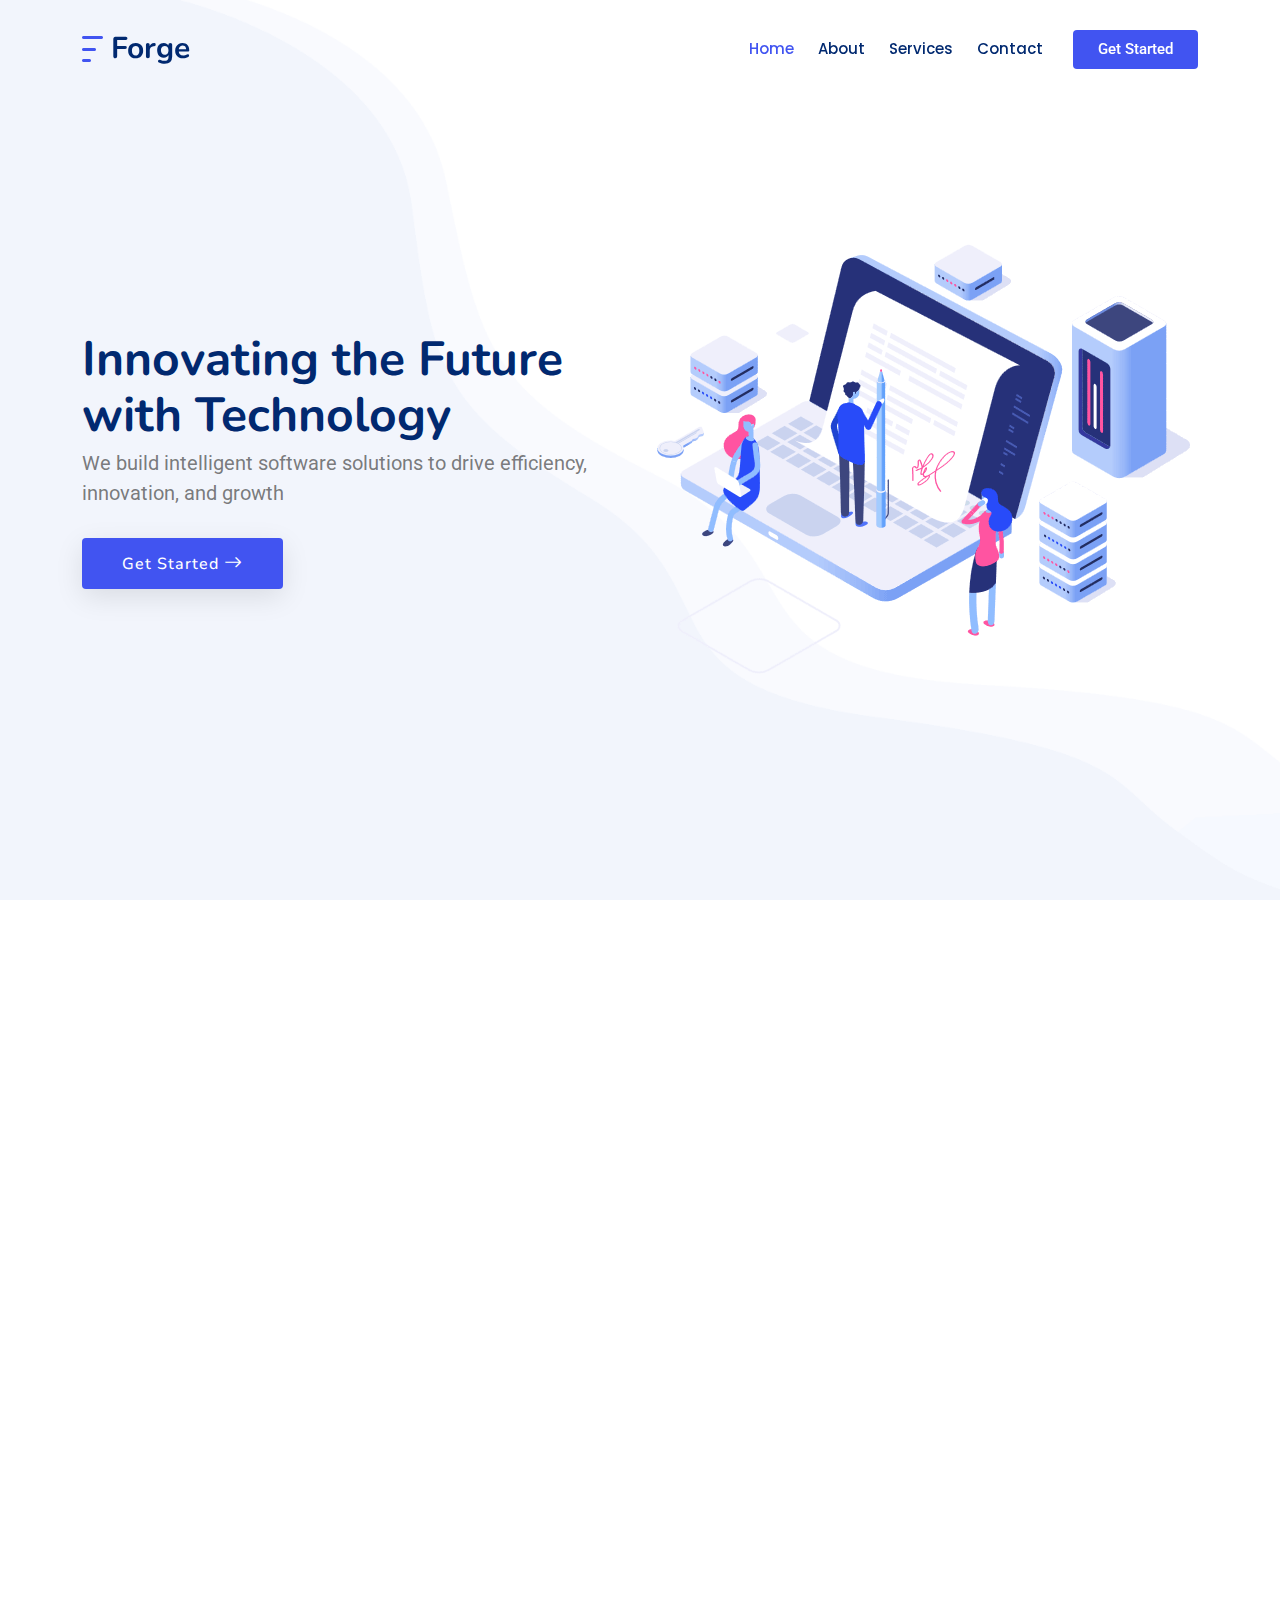
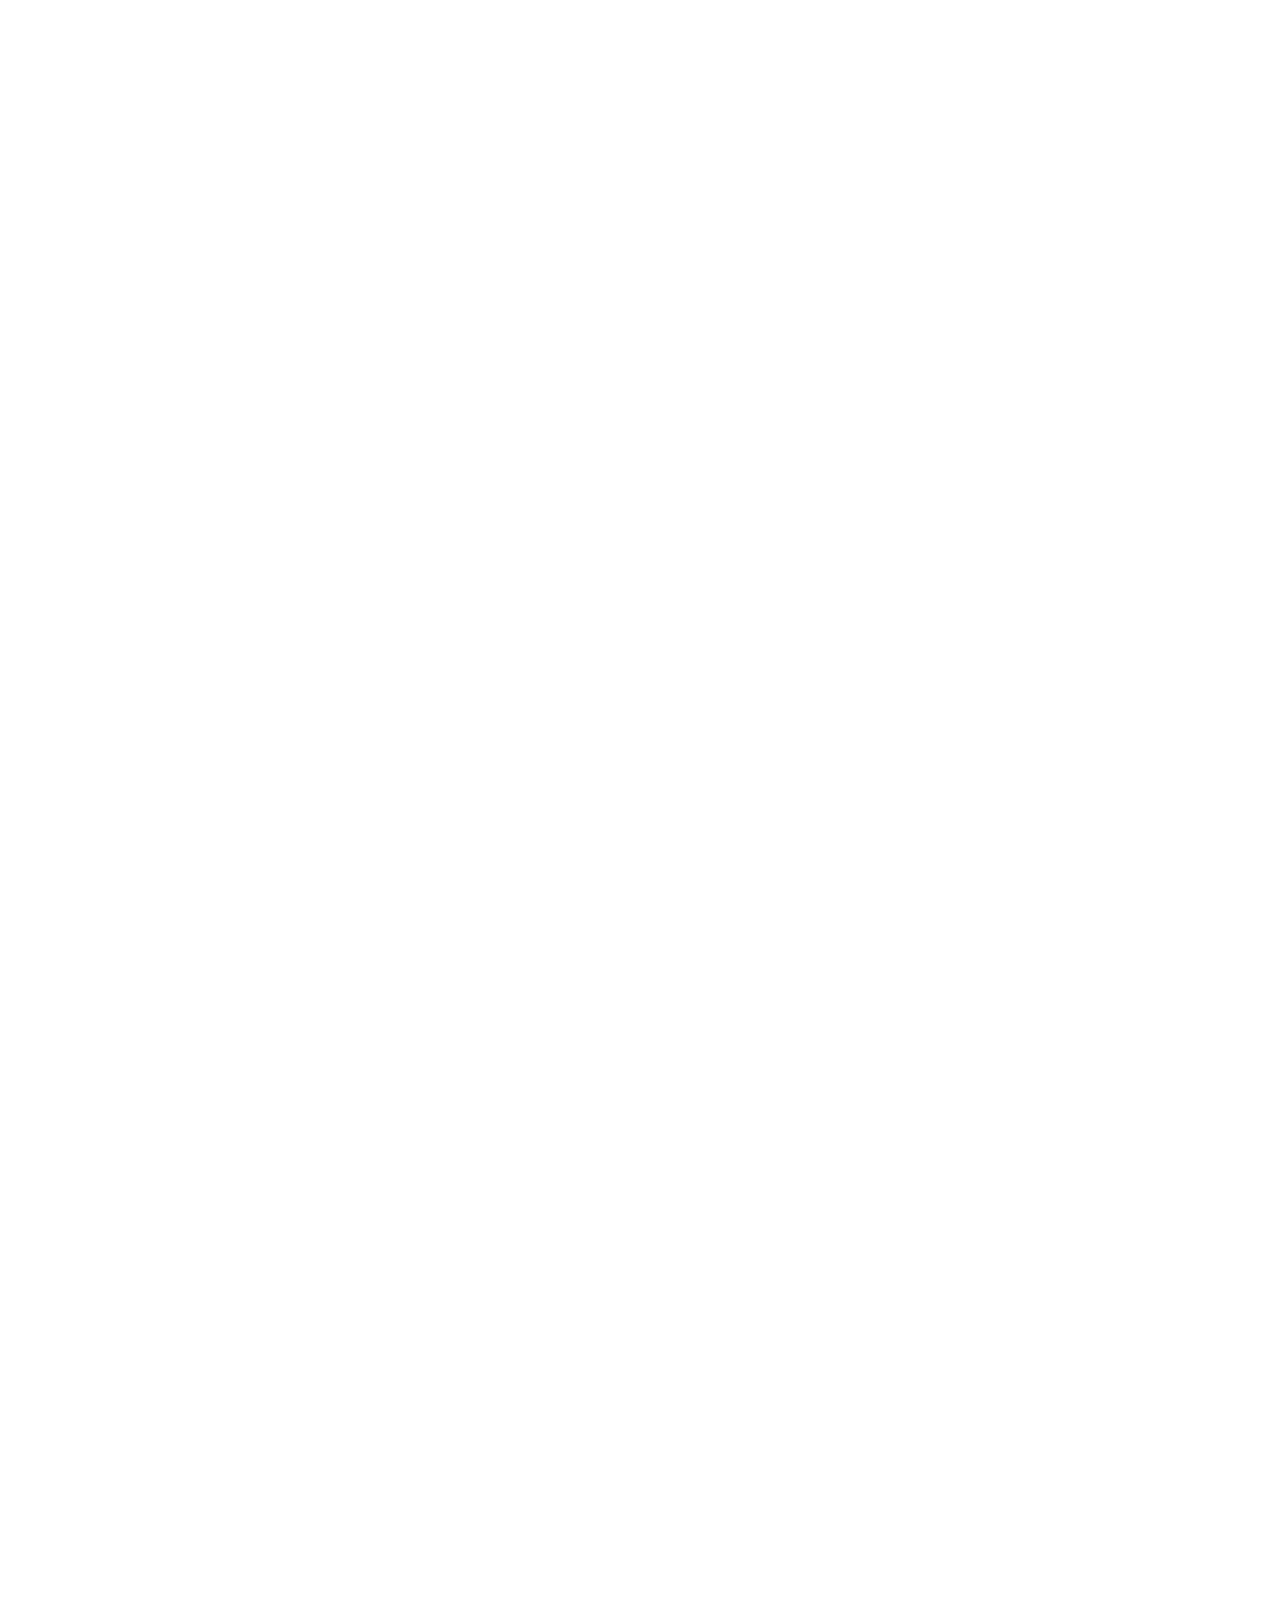
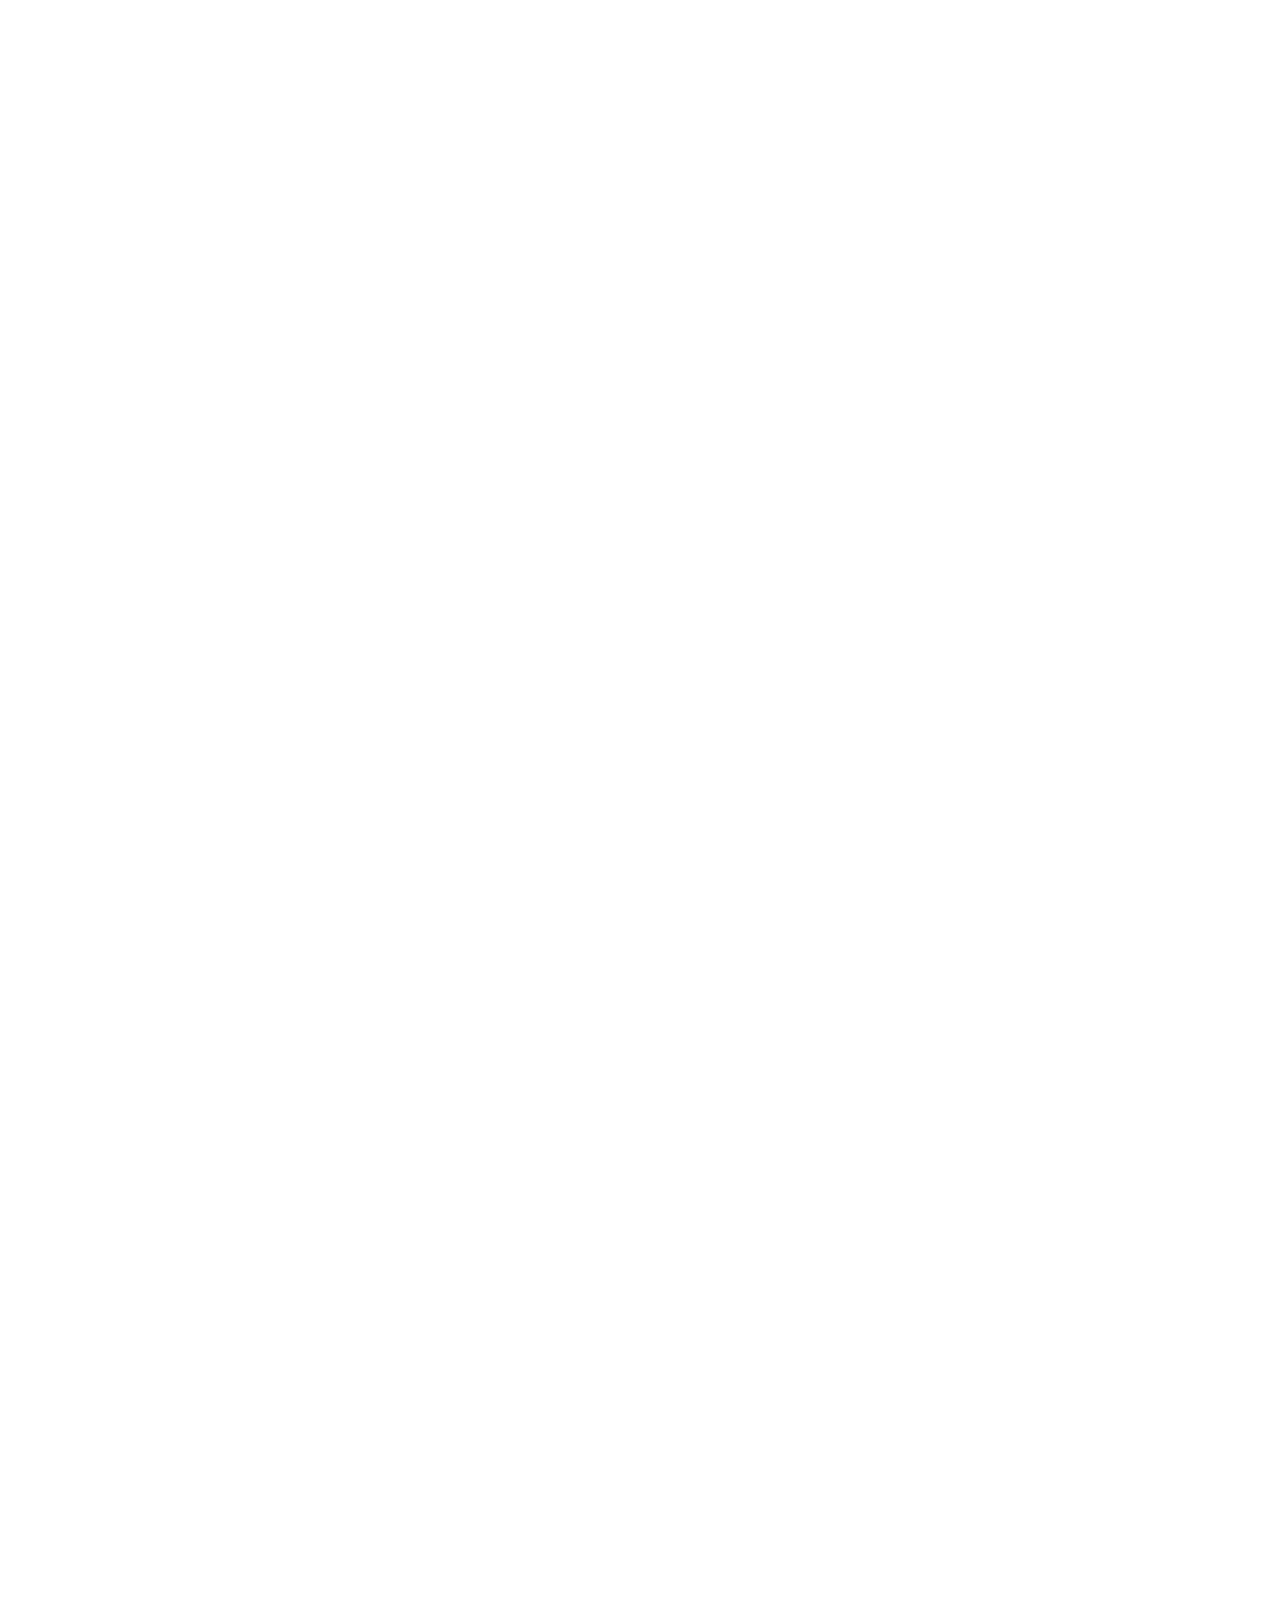
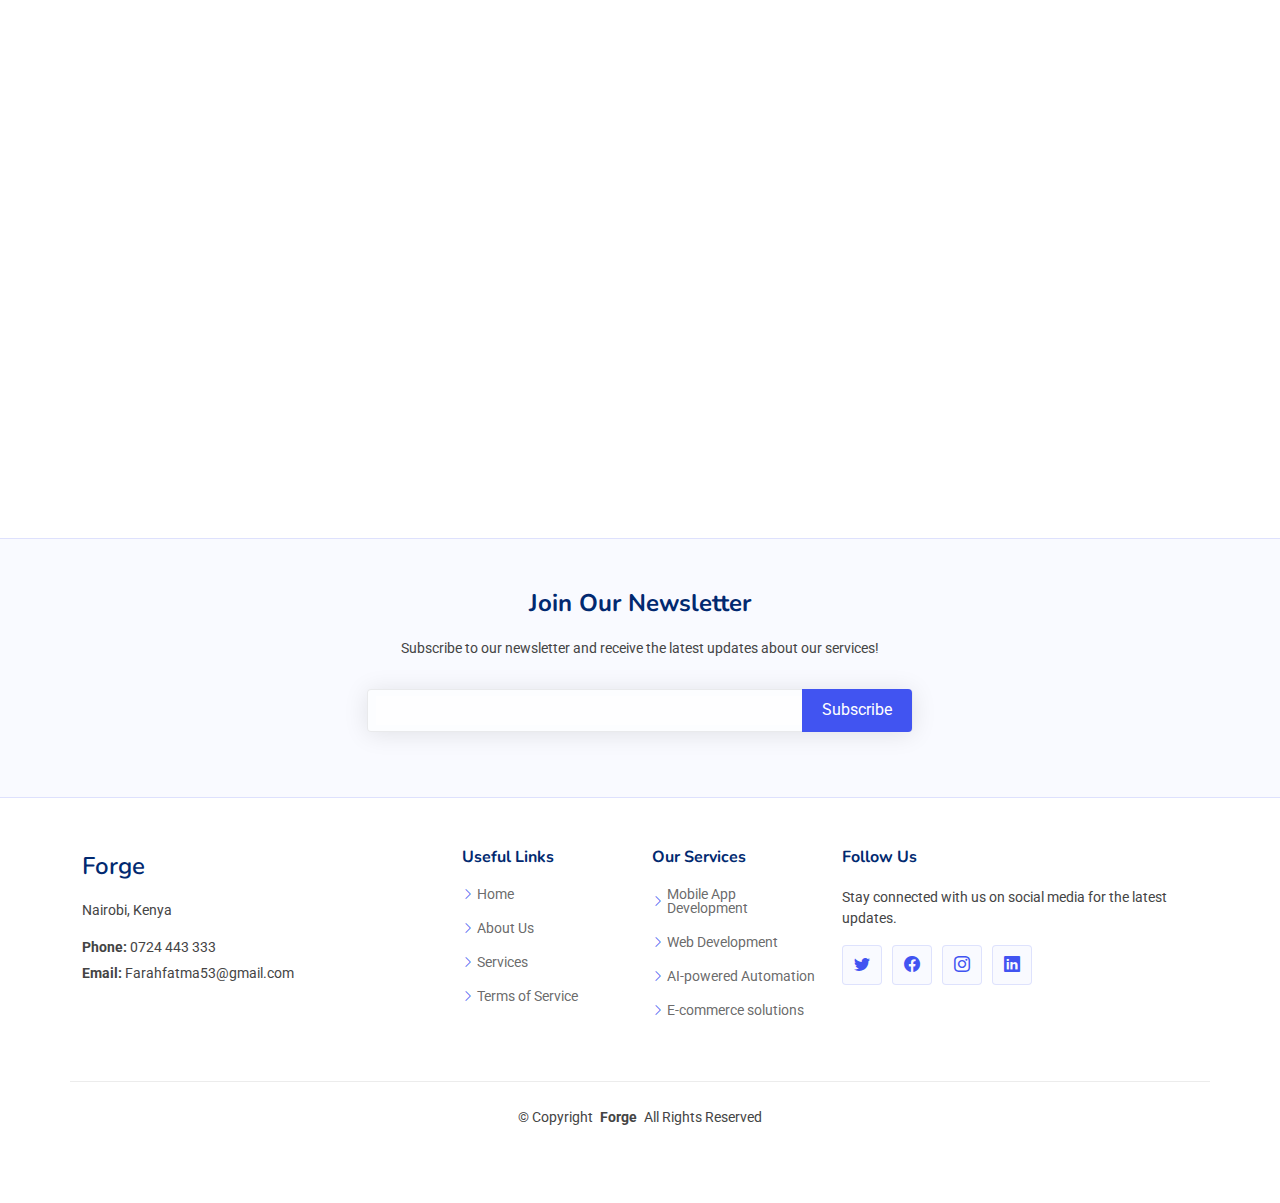
==== FlexStart/index.html @ f7a64572 "Initial commit" ====
<!DOCTYPE html>
<html lang="en">

<head>
  <meta charset="utf-8">
  <meta content="width=device-width, initial-scale=1.0" name="viewport">
  <title>Index - FlexStart Bootstrap Template</title>
  <meta name="description" content="">
  <meta name="keywords" content="">

  <!-- Favicons -->
  <link href="assets/img/favicon.png" rel="icon">
  <link href="assets/img/apple-touch-icon.png" rel="apple-touch-icon">

  <!-- Fonts -->
  <link href="https://fonts.googleapis.com" rel="preconnect">
  <link href="https://fonts.gstatic.com" rel="preconnect" crossorigin>
  <link href="https://fonts.googleapis.com/css2?family=Roboto:ital,wght@0,100;0,300;0,400;0,500;0,700;0,900;1,100;1,300;1,400;1,500;1,700;1,900&family=Poppins:ital,wght@0,100;0,200;0,300;0,400;0,500;0,600;0,700;0,800;0,900;1,100;1,200;1,300;1,400;1,500;1,600;1,700;1,800;1,900&family=Nunito:ital,wght@0,200;0,300;0,400;0,500;0,600;0,700;0,800;0,900;1,200;1,300;1,400;1,500;1,600;1,700;1,800;1,900&display=swap" rel="stylesheet">

  <!-- Vendor CSS Files -->
  <link href="assets/vendor/bootstrap/css/bootstrap.min.css" rel="stylesheet">
  <link href="assets/vendor/bootstrap-icons/bootstrap-icons.css" rel="stylesheet">
  <link href="assets/vendor/aos/aos.css" rel="stylesheet">
  <link href="assets/vendor/glightbox/css/glightbox.min.css" rel="stylesheet">
  <link href="assets/vendor/swiper/swiper-bundle.min.css" rel="stylesheet">

  <!-- Main CSS File -->
  <link href="assets/css/main.css" rel="stylesheet">

  <!-- =======================================================
  * Template Name: FlexStart
  * Template URL: https://bootstrapmade.com/flexstart-bootstrap-startup-template/
  * Updated: Nov 01 2024 with Bootstrap v5.3.3
  * Author: BootstrapMade.com
  * License: https://bootstrapmade.com/license/
  ======================================================== -->
</head>

<body class="index-page">

  <header id="header" class="header d-flex align-items-center fixed-top">
    <div class="container-fluid container-xl position-relative d-flex align-items-center">

      <a href="index.html" class="logo d-flex align-items-center me-auto">
        <!-- Uncomment the line below if you also wish to use an image logo -->
        <img src="assets/img/logo.png" alt="">
        <h1 class="sitename">Forge</h1>
      </a>

      <nav id="navmenu" class="navmenu">
        <ul>
          <li><a href="#hero" class="active">Home<br></a></li>
          <li><a href="#about">About</a></li>
          <li><a href="#services">Services</a></li>
          
          <li><a href="#contact">Contact</a></li>
        </ul>
        <i class="mobile-nav-toggle d-xl-none bi bi-list"></i>
      </nav>

      <a class="btn-getstarted flex-md-shrink-0" href="index.html#about">Get Started</a>

    </div>
  </header>

  <main class="main">

    <!-- Hero Section -->
    <section id="hero" class="hero section">

      <div class="container">
        <div class="row gy-4">
          <div class="col-lg-6 order-2 order-lg-1 d-flex flex-column justify-content-center">
            <h1 data-aos="fade-up">Innovating the Future with Technology</h1>
            <p data-aos="fade-up" data-aos-delay="100">We build intelligent software solutions to drive efficiency, innovation, and growth</p>
            <div class="d-flex flex-column flex-md-row" data-aos="fade-up" data-aos-delay="200">
              <a href="#about" class="btn-get-started">Get Started <i class="bi bi-arrow-right"></i></a>

            </div>
          </div>
          <div class="col-lg-6 order-1 order-lg-2 hero-img" data-aos="zoom-out">
            <img src="assets/img/hero-img.png" class="img-fluid animated" alt="">
          </div>
        </div>
      </div>

    </section><!-- /Hero Section -->

    <section id="about" class="about section">
      <div class="container" data-aos="fade-up">
        <div class="row gx-0 justify-content-center">
          <div class="col-lg-8 d-flex flex-column justify-content-center" data-aos="fade-up" data-aos-delay="200">
            <div class="content text-center">
              <h3>Who We Are</h3>
              <h2>Building the Future with AI & Automation</h2>
              <p>
                Forge is a cutting-edge technology company dedicated to transforming businesses through intelligent software solutions. We specialize in 
                <strong>AI-driven automation, custom software development, and scalable systems</strong> that empower organizations to innovate and thrive in the digital age.
              </p>
              <p>
                Our team of engineers, data scientists, and strategists collaborates closely with clients to deliver solutions that are not just advanced, but also actionable and aligned with real-world needs.
              </p>
            
              </div>
            </div>
          </div>
        </div>
      </div>
    </section>
    
      </div>

    </section><!-- /About Section -->

    <!-- Values Section -->
<section id="values" class="values section">

  <!-- Section Title -->
  <div class="container section-title" data-aos="fade-up">
    <h2>Our Values</h2>
    <p>What drives us to innovate and lead in technology.</p>
  </div><!-- End Section Title -->

  <div class="container">
    <div class="row gy-4">

      <div class="col-lg-4" data-aos="fade-up" data-aos-delay="100">
        <div class="card">
          <img src="assets/img/values-1.png" class="img-fluid" alt="Innovation">
          <h3>Innovation</h3>
          <p>We push the boundaries of technology to create solutions that shape the future of businesses and industries.</p>
        </div>
      </div><!-- End Card Item -->

      <div class="col-lg-4" data-aos="fade-up" data-aos-delay="200">
        <div class="card">
          <img src="assets/img/values-2.png" class="img-fluid" alt="Excellence">
          <h3>Excellence</h3>
          <p>We are committed to delivering high-quality, scalable, and efficient software and AI-driven solutions.</p>
        </div>
      </div><!-- End Card Item -->

      <div class="col-lg-4" data-aos="fade-up" data-aos-delay="300">
        <div class="card">
          <img src="assets/img/values-3.png" class="img-fluid" alt="Integrity">
          <h3>Integrity</h3>
          <p>We build trust with our clients through transparency, reliability, and ethical business practices.</p>
        </div>
      </div><!-- End Card Item -->

    </div>
  </div>

</section><!-- /Values Section -->


    <!-- Features Section -->
<section id="features" class="features section">

  <!-- Section Title -->
  <div class="container section-title" data-aos="fade-up">
    <h2>Features</h2>
    <p>Our Advanced Technology Solutions</p>
  </div><!-- End Section Title -->

  <div class="container">

    <div class="row gy-5">

      <div class="col-xl-6" data-aos="zoom-out" data-aos-delay="100">
        <img src="assets/img/features.png" class="img-fluid" alt="Our Technology Features">
      </div>

      <div class="col-xl-6 d-flex">
        <div class="row align-self-center gy-4">

          <div class="col-md-6" data-aos="fade-up" data-aos-delay="200">
            <div class="feature-box d-flex align-items-center">
              <i class="bi bi-check"></i>
              <h3>AI-Powered Automation</h3>
            </div>
          </div><!-- End Feature Item -->

          <div class="col-md-6" data-aos="fade-up" data-aos-delay="300">
            <div class="feature-box d-flex align-items-center">
              <i class="bi bi-check"></i>
              <h3>Custom Software Development</h3>
            </div>
          </div><!-- End Feature Item -->

          <div class="col-md-6" data-aos="fade-up" data-aos-delay="400">
            <div class="feature-box d-flex align-items-center">
              <i class="bi bi-check"></i>
              <h3>Scalable Cloud Solutions</h3>
            </div>
          </div><!-- End Feature Item -->

          <div class="col-md-6" data-aos="fade-up" data-aos-delay="500">
            <div class="feature-box d-flex align-items-center">
              <i class="bi bi-check"></i>
              <h3>Enterprise System Integration</h3>
            </div>
          </div><!-- End Feature Item -->

          <div class="col-md-6" data-aos="fade-up" data-aos-delay="600">
            <div class="feature-box d-flex align-items-center">
              <i class="bi bi-check"></i>
              <h3>Cybersecurity & Data Protection</h3>
            </div>
          </div><!-- End Feature Item -->

          <div class="col-md-6" data-aos="fade-up" data-aos-delay="700">
            <div class="feature-box d-flex align-items-center">
              <i class="bi bi-check"></i>
              <h3>AI-Driven Data Analytics</h3>
            </div>
          </div><!-- End Feature Item -->

        </div>
      </div>

    </div>

  </div>

</section><!-- /Features Section -->

<!-- Alternative Features Section -->
<section id="alt-features" class="alt-features section">

  <div class="container">

    <div class="row gy-5">

      <div class="col-xl-7 d-flex order-2 order-xl-1" data-aos="fade-up" data-aos-delay="200">

        <div class="row align-self-center gy-5">

          <div class="col-md-6 icon-box">
            <i class="bi bi-award"></i>
            <div>
              <h4>Industry-Leading Expertise</h4>
              <p>With years of experience, we provide cutting-edge solutions tailored to your business needs.</p>
            </div>
          </div><!-- End Feature Item -->

          <div class="col-md-6 icon-box">
            <i class="bi bi-card-checklist"></i>
            <div>
              <h4>Agile Development Process</h4>
              <p>We follow modern agile methodologies to ensure fast, efficient, and scalable development cycles.</p>
            </div>
          </div><!-- End Feature Item -->

          <div class="col-md-6 icon-box">
            <i class="bi bi-dribbble"></i>
            <div>
              <h4>Seamless Integration</h4>
              <p>Our solutions are designed to integrate smoothly with existing enterprise systems.</p>
            </div>
          </div><!-- End Feature Item -->

          <div class="col-md-6 icon-box">
            <i class="bi bi-filter-circle"></i>
            <div>
              <h4>Cloud & Edge Computing</h4>
              <p>Harness the power of cloud technology for secure, scalable, and high-performance applications.</p>
            </div>
          </div><!-- End Feature Item -->

          <div class="col-md-6 icon-box">
            <i class="bi bi-lightning-charge"></i>
            <div>
              <h4>High-Speed Performance</h4>
              <p>Our AI and software solutions are optimized for speed, efficiency, and reliability.</p>
            </div>
          </div><!-- End Feature Item -->

          <div class="col-md-6 icon-box">
            <i class="bi bi-patch-check"></i>
            <div>
              <h4>End-to-End Security</h4>
              <p>We prioritize security in every project, ensuring robust protection for your data and applications.</p>
            </div>
          </div><!-- End Feature Item -->

        </div>

      </div>

      <div class="col-xl-5 d-flex align-items-center order-1 order-xl-2" data-aos="fade-up" data-aos-delay="100">
        <img src="assets/img/alt-features.png" class="img-fluid" alt="Why Choose Forge">
      </div>

    </div>

  </div>

</section><!-- /Alternative Features Section -->


  
   <!-- Services Section -->
<section id="services" class="services section">

  <!-- Section Title -->
  <div class="container section-title" data-aos="fade-up">
    <h2>Our Services</h2>
    <p>Discover the range of services we offer to help you achieve your goals.</p>
  </div><!-- End Section Title -->

  <div class="container">
    <div class="row gy-4">

      <div class="col-lg-4 col-md-6" data-aos="fade-up" data-aos-delay="100">
        <div class="service-item item-cyan position-relative">
          <i class="bi bi-cpu icon"></i>
          <h3>AI Automation Solutions</h3>
          <p>We design and develop AI-powered automation systems that enhance efficiency, reduce manual work, and optimize business workflows.</p>
        </div>
      </div><!-- End Service Item -->
      

      <div class="col-lg-4 col-md-6" data-aos="fade-up" data-aos-delay="200">
        <div class="service-item item-orange position-relative">
          <i class="bi bi-code-slash icon"></i>
          <h3>Web Development</h3>
          <p>We create responsive, user-friendly websites tailored to your business needs, ensuring seamless user experience.</p> 
        </div>
      </div><!-- End Service Item -->

      <div class="col-lg-4 col-md-6" data-aos="fade-up" data-aos-delay="300">
        <div class="service-item item-teal position-relative">
          <i class="bi bi-phone icon"></i>
          <h3>Mobile App Development</h3>
          <p>From concept to deployment, we build powerful mobile applications that enhance engagement and user experience.</p>
        </div>
      </div><!-- End Service Item -->

      <div class="col-lg-4 col-md-6" data-aos="fade-up" data-aos-delay="400">
        <div class="service-item item-red position-relative">
          <i class="bi bi-cart-check icon"></i>
          <h3>E-Commerce Solutions</h3>
          <p>We design and develop scalable e-commerce platforms that drive sales and improve customer satisfaction.</p> 
        </div>
      </div><!-- End Service Item -->

      <div class="col-lg-4 col-md-6" data-aos="fade-up" data-aos-delay="500">
        <div class="service-item item-indigo position-relative">
          <i class="bi bi-shield-lock icon"></i>
          <h3>Cybersecurity Services</h3>
          <p>Our cybersecurity solutions protect your digital assets from threats, ensuring secure business operations.</p>
          
        </div>
      </div><!-- End Service Item -->

      <div class="col-lg-4 col-md-6" data-aos="fade-up" data-aos-delay="600">
        <div class="service-item item-pink position-relative">
          <i class="bi bi-cloud icon"></i>
          <h3>Cloud Computing</h3>
          <p>Leverage scalable and secure cloud solutions for storage, computing, and enterprise applications.</p>
        </div>
      </div><!-- End Service Item -->
      

    </div>
  </div>

</section><!-- /Services Section -->



    <!-- FAQ Section -->
<section id="faq" class="faq section">

  <!-- Section Title -->
  <div class="container section-title" data-aos="fade-up">
    <h2>F.A.Q</h2>
    <p>Find answers to common questions about our services.</p>
  </div><!-- End Section Title -->

  <div class="container">
    <div class="row">
      <div class="col-lg-6" data-aos="fade-up" data-aos-delay="100">
        <div class="faq-container">

          

          <div class="faq-item">
            <h3>What payment methods do you accept?</h3>
            <div class="faq-content">
              <p>We support multiple payment methods, including mobile money (M-Pesa, Airtel Money) and credit/debit cards</p>
            </div>
            <i class="faq-toggle bi bi-chevron-right"></i>
          </div><!-- End Faq item-->

      

        </div>
      </div><!-- End Faq Column-->

      <div class="col-lg-6" data-aos="fade-up" data-aos-delay="200">
        <div class="faq-container">

          <div class="faq-item">
            <h3>How can I contact customer support?</h3>
            <div class="faq-content">
              <p>You can reach our support team via email, phone, or live chat. Visit our <a href="#contact">Contact Us</a> page for more details.</p>
            </div>
            <i class="faq-toggle bi bi-chevron-right"></i>
          </div><!-- End Faq item-->

          
        </div>
      </div><!-- End Faq Column-->

    </div>
  </div>

</section><!-- /FAQ Section -->


   <!-- Contact Section -->
<section id="contact" class="contact section">

  <!-- Section Title -->
  <div class="container section-title" data-aos="fade-up">
    <h2>Contact</h2>
    <p>Contact Us</p>
  </div><!-- End Section Title -->

  <div class="container" data-aos="fade-up" data-aos-delay="100">

    <div class="row gy-4">

      <div class="col-lg-6">

        <div class="row gy-4">
          <div class="col-md-6">
            <div class="info-item" data-aos="fade" data-aos-delay="200">
              <i class="bi bi-geo-alt"></i>
              <h3>Address</h3>
              <p>Nairobi, Kenya</p>
            </div>
          </div><!-- End Info Item -->

          <div class="col-md-6">
            <div class="info-item" data-aos="fade" data-aos-delay="300">
              <i class="bi bi-telephone"></i>
              <h3>Call Us</h3>
              <p>0724 443 333</p>
            </div>
          </div><!-- End Info Item -->

          <div class="col-md-6">
            <div class="info-item" data-aos="fade" data-aos-delay="400">
              <i class="bi bi-envelope"></i>
              <h3>Email Us</h3>
              <p>Farahfatma53@gmail.com</p>
              
            </div>
          </div><!-- End Info Item -->

          <div class="col-md-6">
            <div class="info-item" data-aos="fade" data-aos-delay="500">
              <i class="bi bi-clock"></i>
              <h3>Open Hours</h3>
              <p>Monday - Friday</p>
              <p>9:00AM - 05:00PM</p>
            </div>
          </div><!-- End Info Item -->

        </div>

      </div>

      <div class="col-lg-6">
        <form action="forms/contact.php" method="post" class="php-email-form" data-aos="fade-up" data-aos-delay="200">
          <div class="row gy-4">

            <div class="col-md-6">
              <input type="text" name="name" class="form-control" placeholder="Your Name" required="">
            </div>

            <div class="col-md-6 ">
              <input type="email" class="form-control" name="email" placeholder="Your Email" required="">
            </div>

            <div class="col-12">
              <input type="text" class="form-control" name="subject" placeholder="Subject" required="">
            </div>

            <div class="col-12">
              <textarea class="form-control" name="message" rows="6" placeholder="Message" required=""></textarea>
            </div>

            <div class="col-12 text-center">
              <div class="loading">Loading</div>
              <div class="error-message"></div>
              <div class="sent-message">Your message has been sent. Thank you!</div>

              <button type="submit">Send Message</button>
            </div>

          </div>
        </form>
      </div><!-- End Contact Form -->

    </div>

  </div>

</section><!-- /Contact Section -->




  </main>

  <footer id="footer" class="footer">

    <div class="footer-newsletter">
      <div class="container">
        <div class="row justify-content-center text-center">
          <div class="col-lg-6">
            <h4>Join Our Newsletter</h4>
            <p>Subscribe to our newsletter and receive the latest updates about our services!</p>
            <form action="forms/newsletter.php" method="post" class="php-email-form">
              <div class="newsletter-form">
                <input type="email" name="email">
                <input type="submit" value="Subscribe">
              </div>
              <div class="loading">Loading</div>
              <div class="error-message"></div>
              <div class="sent-message">Your subscription request has been sent. Thank you!</div>
            </form>
          </div>
        </div>
      </div>
    </div>
  
    <div class="container footer-top">
      <div class="row gy-4">
        <div class="col-lg-4 col-md-6 footer-about">
          <a href="index.html" class="d-flex align-items-center">
            <span class="sitename">Forge</span>
          </a>
          <div class="footer-contact pt-3">
            <p>Nairobi, Kenya</p>
            <p class="mt-3"><strong>Phone:</strong> <span>0724 443 333</span></p>
            <p><strong>Email:</strong> <span>Farahfatma53@gmail.com</span></p>
          </div>
        </div>
  
        <div class="col-lg-2 col-md-3 footer-links">
          <h4>Useful Links</h4>
          <ul>
            <li><i class="bi bi-chevron-right"></i> <a href="index.html">Home</a></li>
            <li><i class="bi bi-chevron-right"></i> <a href="#about">About Us</a></li>
            <li><i class="bi bi-chevron-right"></i> <a href="#services">Services</a></li>
            <li><i class="bi bi-chevron-right"></i> <a href="terms.html">Terms of Service</a></li>
          </ul>
        </div>
        
        <div class="col-lg-2 col-md-3 footer-links">
          <h4>Our Services</h4>
          <ul>
            <li><i class="bi bi-chevron-right"></i> <a href="#">Mobile App Development</a></li>
            <li><i class="bi bi-chevron-right"></i> <a href="#">Web Development</a></li>
            <li><i class="bi bi-chevron-right"></i> <a href="#">AI-powered Automation</a></li>
            <li><i class="bi bi-chevron-right"></i> <a href="#">E-commerce solutions</a></li>
          </ul>
        </div>
  
        <div class="col-lg-4 col-md-12">
          <h4>Follow Us</h4>
          <p>Stay connected with us on social media for the latest updates.</p>
          <div class="social-links d-flex">
            <a href="#"><i class="bi bi-twitter"></i></a>
            <a href="#"><i class="bi bi-facebook"></i></a>
            <a href="#"><i class="bi bi-instagram"></i></a>
            <a href="#"><i class="bi bi-linkedin"></i></a>
          </div>
        </div>
  
      </div>
    </div>
  
    <div class="container copyright text-center mt-4">
      <p>© <span>Copyright</span> <strong class="px-1 sitename">Forge</strong> <span>All Rights Reserved</span></p>
      
    </div>
  
  </footer>
  
  <!-- Scroll Top -->
  <a href="#" id="scroll-top" class="scroll-top d-flex align-items-center justify-content-center"><i class="bi bi-arrow-up-short"></i></a>

  <!-- Vendor JS Files -->
  <script src="assets/vendor/bootstrap/js/bootstrap.bundle.min.js"></script>
  <script src="assets/vendor/php-email-form/validate.js"></script>
  <script src="assets/vendor/aos/aos.js"></script>
  <script src="assets/vendor/glightbox/js/glightbox.min.js"></script>
  <script src="assets/vendor/purecounter/purecounter_vanilla.js"></script>
  <script src="assets/vendor/imagesloaded/imagesloaded.pkgd.min.js"></script>
  <script src="assets/vendor/isotope-layout/isotope.pkgd.min.js"></script>
  <script src="assets/vendor/swiper/swiper-bundle.min.js"></script>

  <!-- Main JS File -->
  <script src="assets/js/main.js"></script>

</body>

</html>
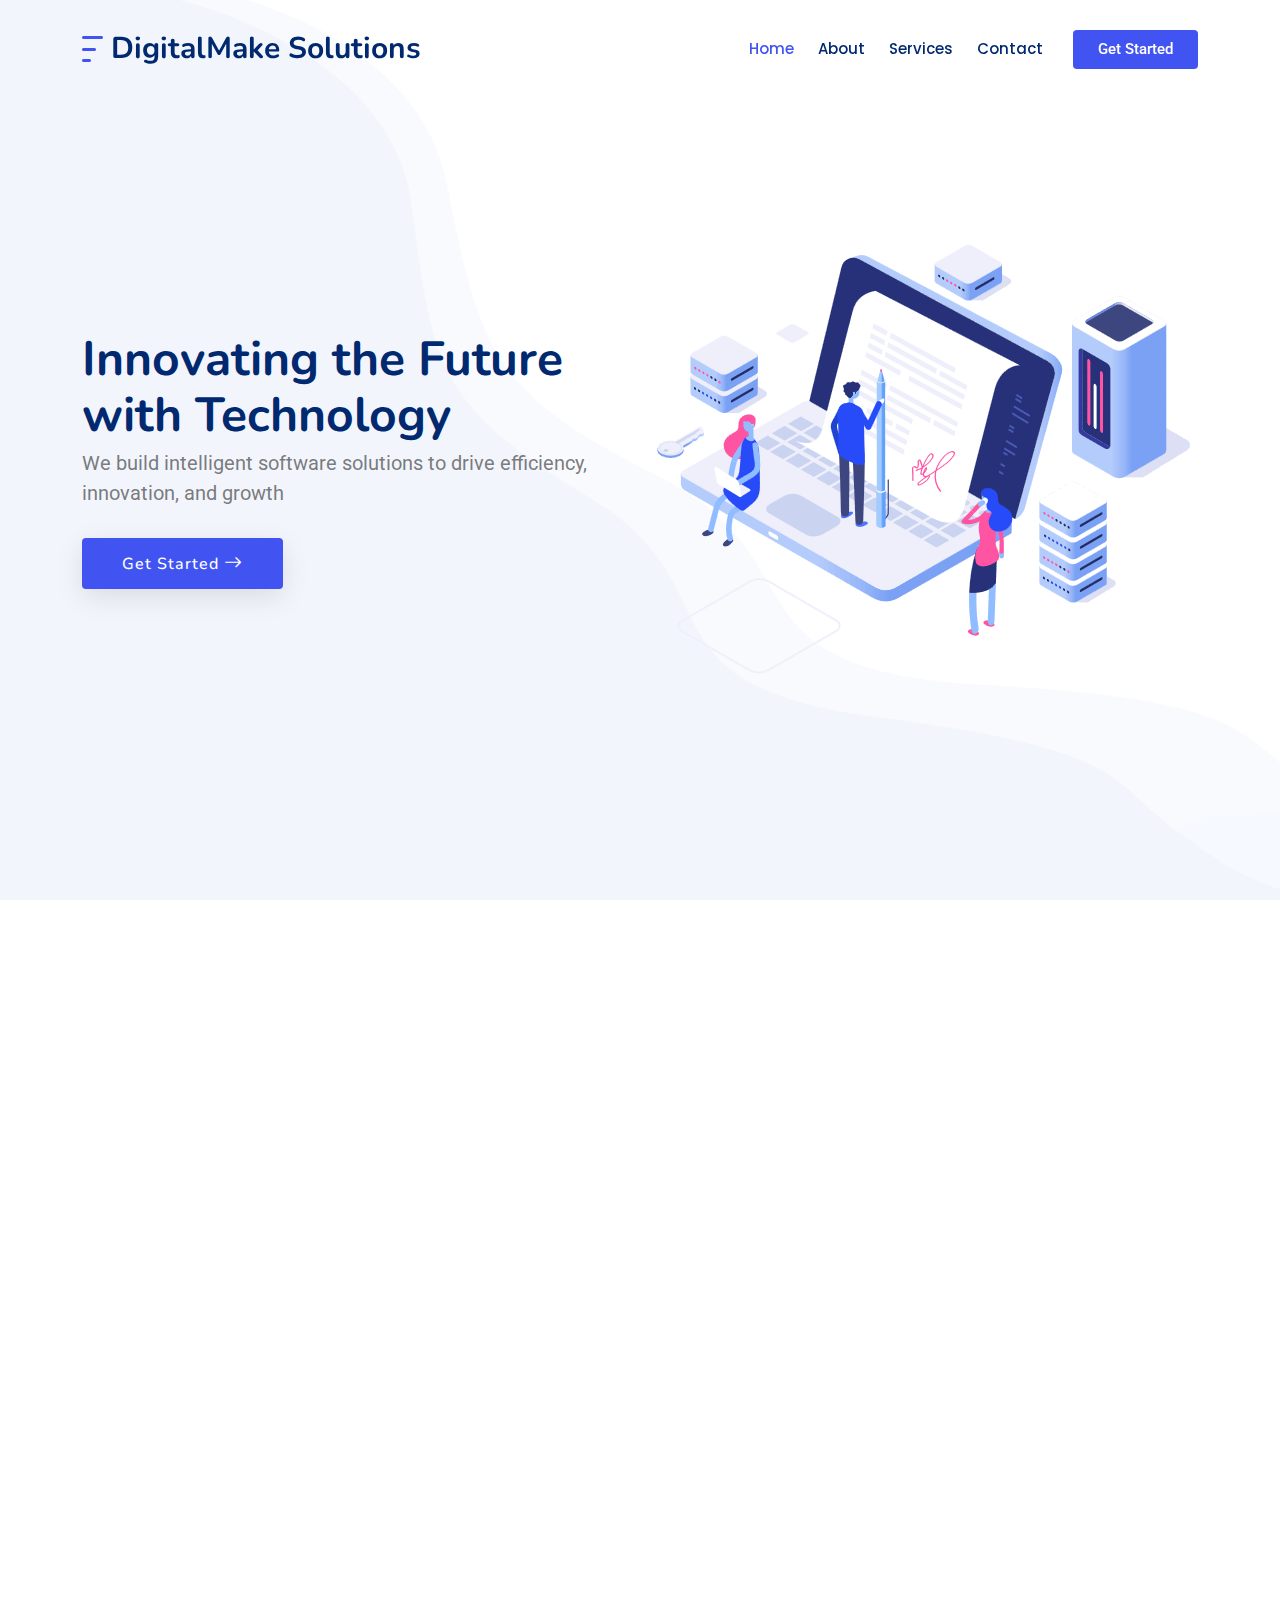
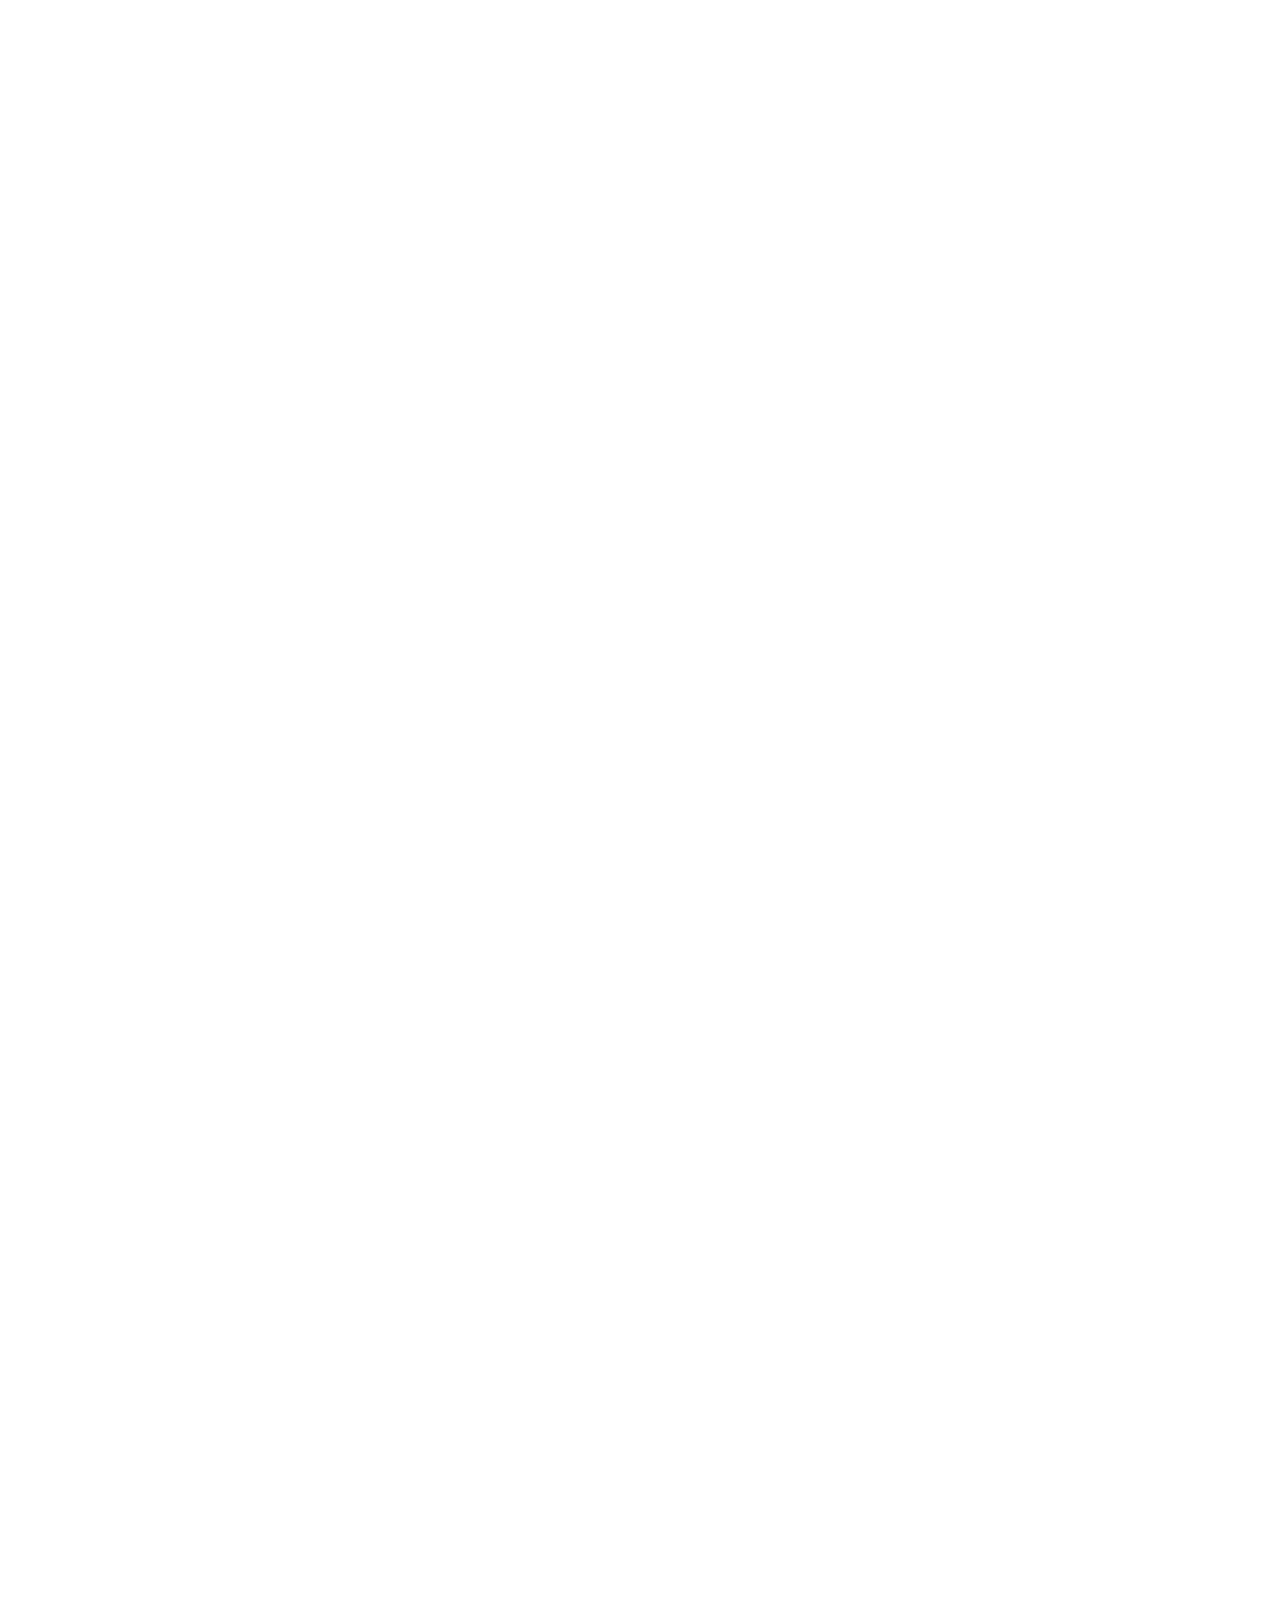
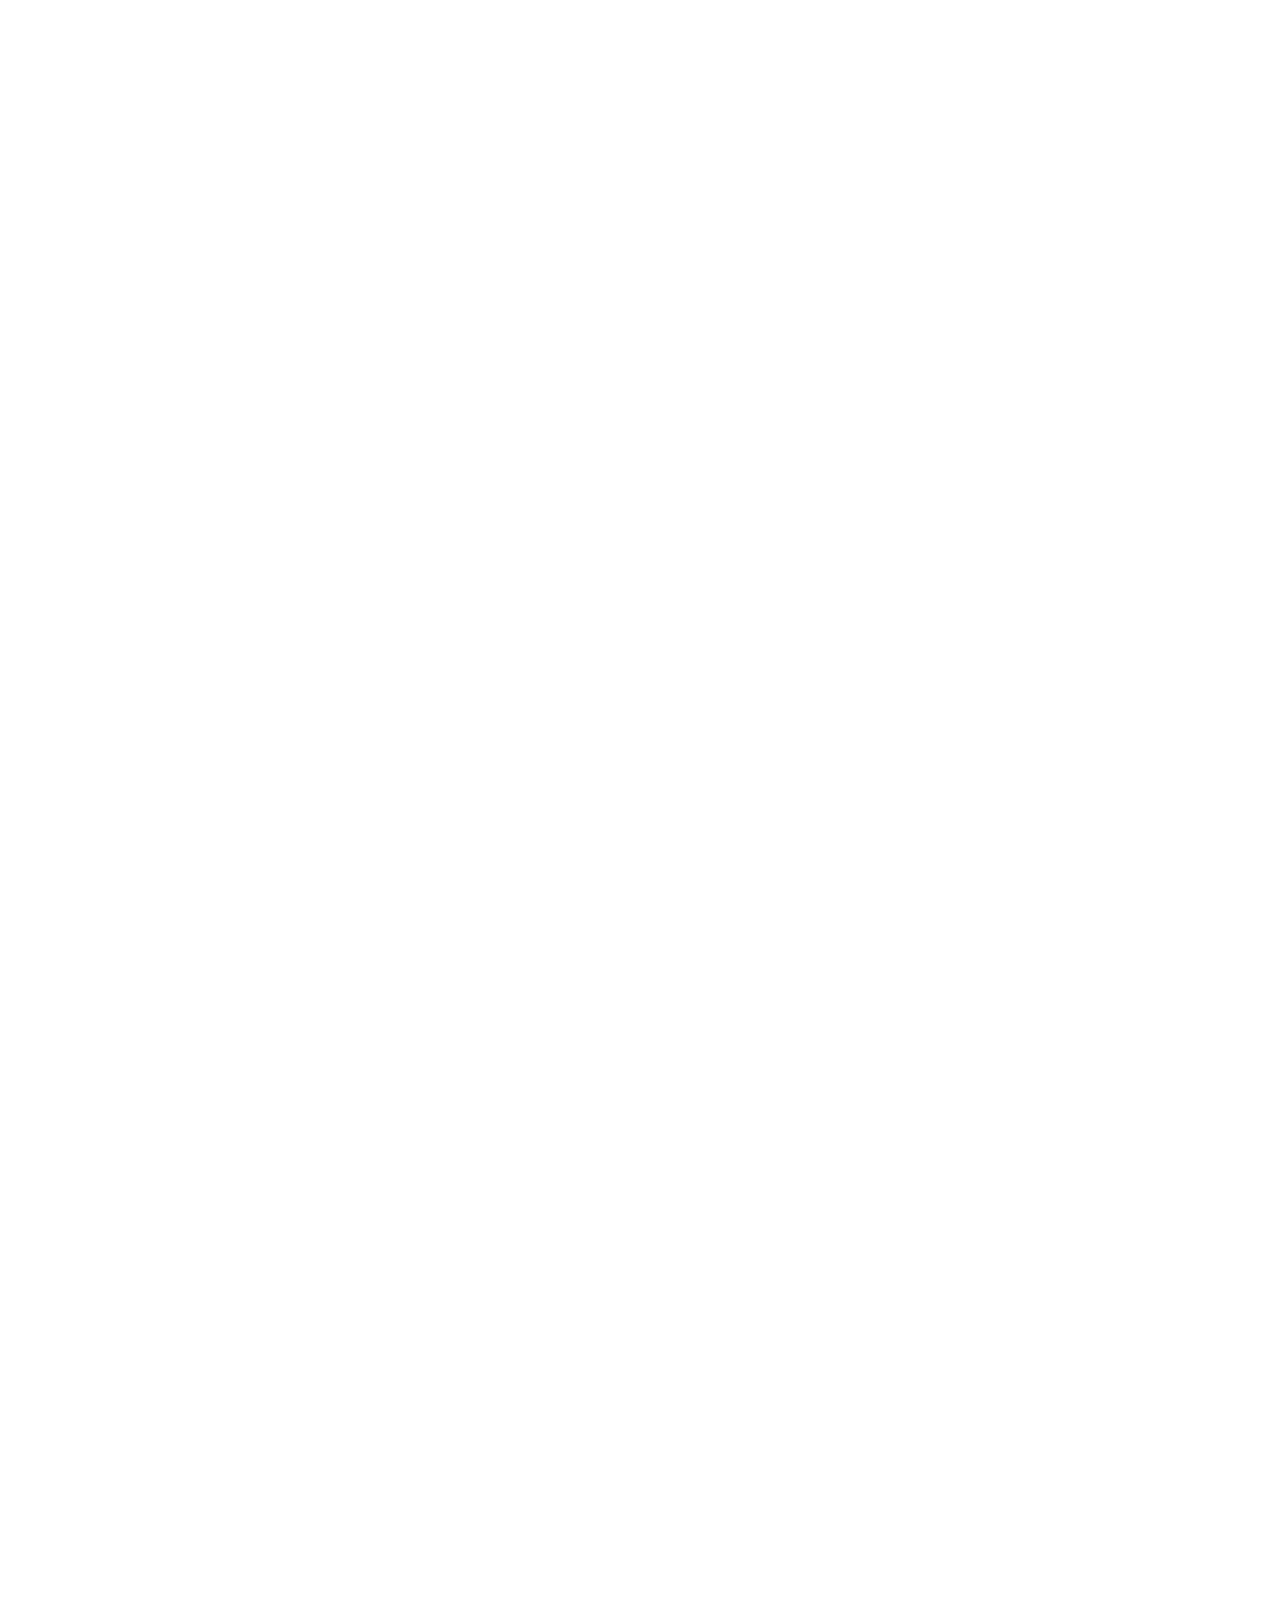
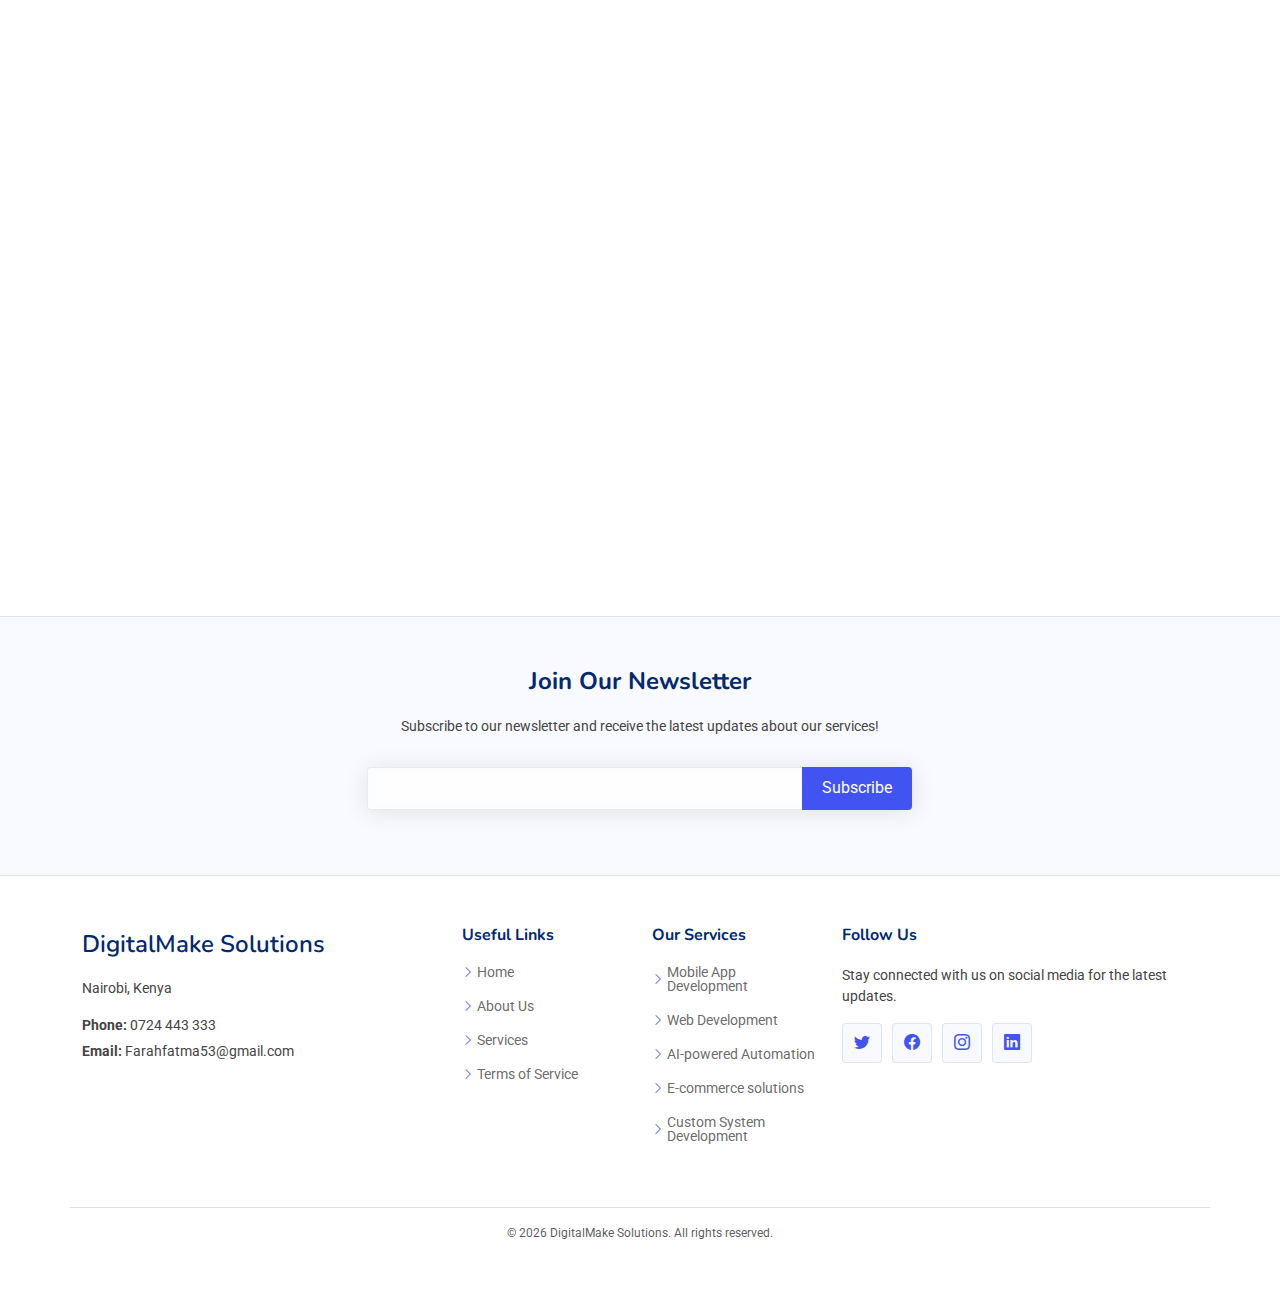
==== commit 4a9bbede: "Updated styles, index.html, and terms.html; removed Readme.txt" ====
--- a/FlexStart/index.html
+++ b/FlexStart/index.html
@@ -44,7 +44,7 @@
       <a href="index.html" class="logo d-flex align-items-center me-auto">
         <!-- Uncomment the line below if you also wish to use an image logo -->
         <img src="assets/img/logo.png" alt="">
-        <h1 class="sitename">Forge</h1>
+        <h1 class="sitename">DigitalMake Solutions</h1>
       </a>
 
       <nav id="navmenu" class="navmenu">
@@ -188,13 +188,6 @@
             </div>
           </div><!-- End Feature Item -->
 
-          <div class="col-md-6" data-aos="fade-up" data-aos-delay="400">
-            <div class="feature-box d-flex align-items-center">
-              <i class="bi bi-check"></i>
-              <h3>Scalable Cloud Solutions</h3>
-            </div>
-          </div><!-- End Feature Item -->
-
           <div class="col-md-6" data-aos="fade-up" data-aos-delay="500">
             <div class="feature-box d-flex align-items-center">
               <i class="bi bi-check"></i>
@@ -202,12 +195,7 @@
             </div>
           </div><!-- End Feature Item -->
 
-          <div class="col-md-6" data-aos="fade-up" data-aos-delay="600">
-            <div class="feature-box d-flex align-items-center">
-              <i class="bi bi-check"></i>
-              <h3>Cybersecurity & Data Protection</h3>
-            </div>
-          </div><!-- End Feature Item -->
+          
 
           <div class="col-md-6" data-aos="fade-up" data-aos-delay="700">
             <div class="feature-box d-flex align-items-center">
@@ -260,13 +248,7 @@
             </div>
           </div><!-- End Feature Item -->
 
-          <div class="col-md-6 icon-box">
-            <i class="bi bi-filter-circle"></i>
-            <div>
-              <h4>Cloud & Edge Computing</h4>
-              <p>Harness the power of cloud technology for secure, scalable, and high-performance applications.</p>
-            </div>
-          </div><!-- End Feature Item -->
+          
 
           <div class="col-md-6 icon-box">
             <i class="bi bi-lightning-charge"></i>
@@ -346,22 +328,12 @@
       </div><!-- End Service Item -->
 
       <div class="col-lg-4 col-md-6" data-aos="fade-up" data-aos-delay="500">
-        <div class="service-item item-indigo position-relative">
-          <i class="bi bi-shield-lock icon"></i>
-          <h3>Cybersecurity Services</h3>
-          <p>Our cybersecurity solutions protect your digital assets from threats, ensuring secure business operations.</p>
-          
+        <div class="service-item item-purple position-relative">
+          <i class="bi bi-tools icon"></i>
+          <h3>Custom System Development</h3>
+          <p>We build tailor-made software solutions to meet your unique business needs, ensuring scalability, security, and seamless integration with your existing systems.</p>
         </div>
       </div><!-- End Service Item -->
-
-      <div class="col-lg-4 col-md-6" data-aos="fade-up" data-aos-delay="600">
-        <div class="service-item item-pink position-relative">
-          <i class="bi bi-cloud icon"></i>
-          <h3>Cloud Computing</h3>
-          <p>Leverage scalable and secure cloud solutions for storage, computing, and enterprise applications.</p>
-        </div>
-      </div><!-- End Service Item -->
-      
 
     </div>
   </div>
@@ -543,7 +515,7 @@
       <div class="row gy-4">
         <div class="col-lg-4 col-md-6 footer-about">
           <a href="index.html" class="d-flex align-items-center">
-            <span class="sitename">Forge</span>
+            <span class="sitename">DigitalMake Solutions</span>
           </a>
           <div class="footer-contact pt-3">
             <p>Nairobi, Kenya</p>
@@ -569,6 +541,7 @@
             <li><i class="bi bi-chevron-right"></i> <a href="#">Web Development</a></li>
             <li><i class="bi bi-chevron-right"></i> <a href="#">AI-powered Automation</a></li>
             <li><i class="bi bi-chevron-right"></i> <a href="#">E-commerce solutions</a></li>
+            <li><i class="bi bi-chevron-right"></i> <a href="#">Custom System Development</a></li>
           </ul>
         </div>
   
@@ -586,11 +559,12 @@
       </div>
     </div>
   
-    <div class="container copyright text-center mt-4">
-      <p>© <span>Copyright</span> <strong class="px-1 sitename">Forge</strong> <span>All Rights Reserved</span></p>
-      
-    </div>
-  
+    <div class="container copyright text-center mt-4 py-3 border-top">
+      <p class="mb-0 small text-muted">
+        © <script>document.write(new Date().getFullYear())</script> 
+        DigitalMake Solutions. All rights reserved.
+      </p>
+    </div>
   </footer>
   
   <!-- Scroll Top -->
--- a/FlexStart/assets/css/main.css
+++ b/FlexStart/assets/css/main.css
@@ -15,6 +15,7 @@
   --default-font: "Roboto",  system-ui, -apple-system, "Segoe UI", Roboto, "Helvetica Neue", Arial, "Noto Sans", "Liberation Sans", sans-serif, "Apple Color Emoji", "Segoe UI Emoji", "Segoe UI Symbol", "Noto Color Emoji";
   --heading-font: "Nunito",  sans-serif;
   --nav-font: "Poppins",  sans-serif;
+
 }
 
 /* Global Colors - The following color variables are used throughout the website. Updating them here will change the color scheme of the entire website */
@@ -25,6 +26,8 @@
   --accent-color: #4154f1; /* Accent color that represents your brand on the website. It's used for buttons, links, and other elements that need to stand out */
   --surface-color: #ffffff; /* The surface color is used as a background of boxed elements within sections, such as cards, icon boxes, or other elements that require a visual separation from the global background. */
   --contrast-color: #ffffff; /* Contrast color for text, ensuring readability against backgrounds of accent, heading, or default colors. */
+   --purple-accent: #6f42c1; /* Bootstrap's purple - adjust if needed */
+  
 }
 
 /* Nav Menu Colors - The following color variables are used specifically for the navigation menu. They are separate from the global colors to allow for more customization options */
@@ -1266,7 +1269,36 @@
 .services .service-item:hover .icon {
   background: #fff;
 }
-
+/* Purple Service Item - Exact Match */
+.services .service-item.item-purple {
+  border-bottom: 3px solid var(--purple-accent);
+}
+
+.services .service-item.item-purple .icon {
+  color: var(--purple-accent);
+  background: rgba(111, 66, 193, 0.1); /* 10% opacity of purple */
+}
+
+.services .service-item.item-purple .read-more {
+  color: var(--purple-accent);
+}
+
+.services .service-item.item-purple:hover {
+  background: var(--purple-accent);
+}
+
+/* Text color on hover (white like others) */
+.services .service-item.item-purple:hover h3,
+.services .service-item.item-purple:hover p,
+.services .service-item.item-purple:hover .read-more,
+.services .service-item.item-purple:hover .service-benefits li {
+  color: #fff !important;
+}
+
+.services .service-item.item-purple:hover .icon {
+  background: #fff;
+  color: var(--purple-accent); /* Icon stays purple on white bg */
+}
 /*--------------------------------------------------------------
 # Pricing Section
 --------------------------------------------------------------*/
@@ -2124,6 +2156,26 @@
   color: var(--accent-color);
 }
 
+/* Add this to your service styles section */
+.service-item.item-purple {
+  background: var(--surface-color);
+  border: 1px solid color-mix(in srgb, var(--purple-accent), transparent 90%);
+}
+
+.service-item.item-purple:hover {
+  background: color-mix(in srgb, var(--purple-accent), transparent 95%);
+  border-color: var(--purple-accent);
+}
+
+.service-item.item-purple .icon {
+  color: var(--purple-accent);
+}
+
+.service-item.item-purple:hover .icon,
+.service-item.item-purple:hover h3 {
+  color: var(--purple-accent);
+}
+
 /*--------------------------------------------------------------
 # Starter Section Section
 --------------------------------------------------------------*/
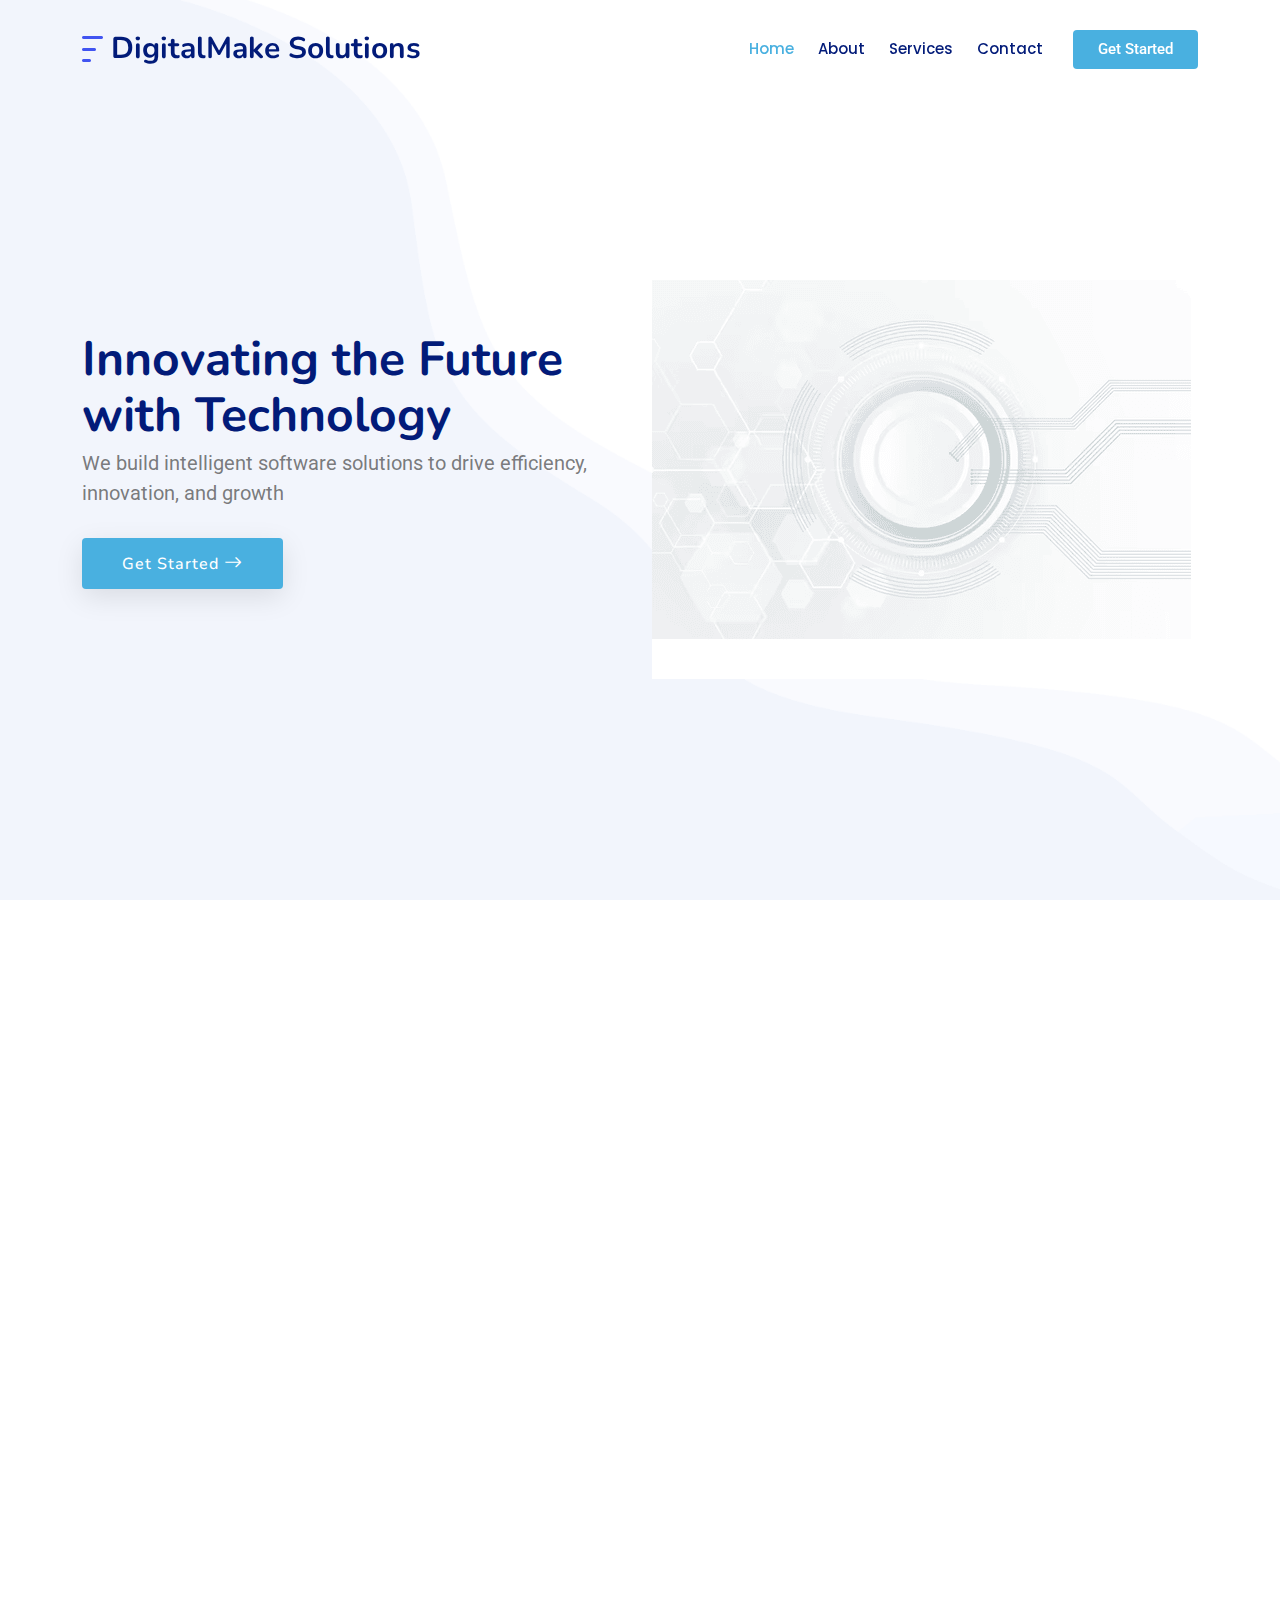
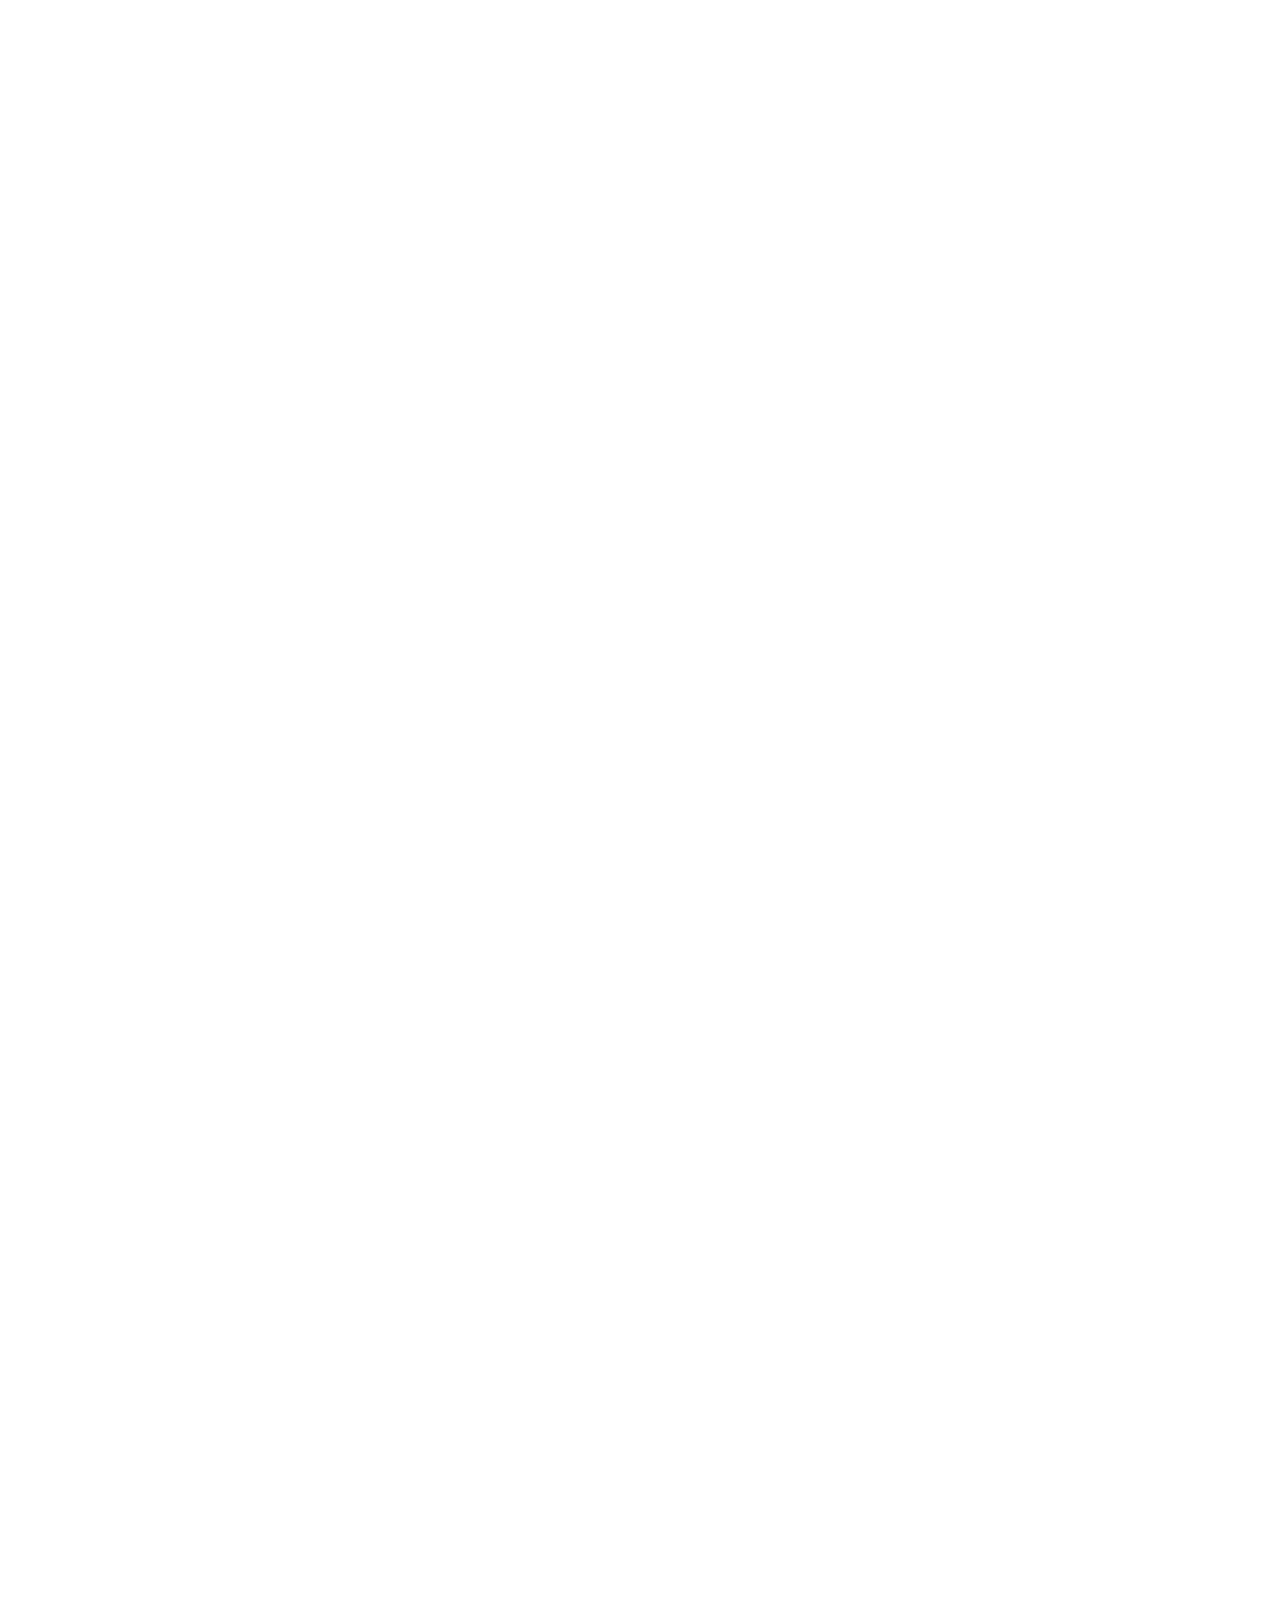
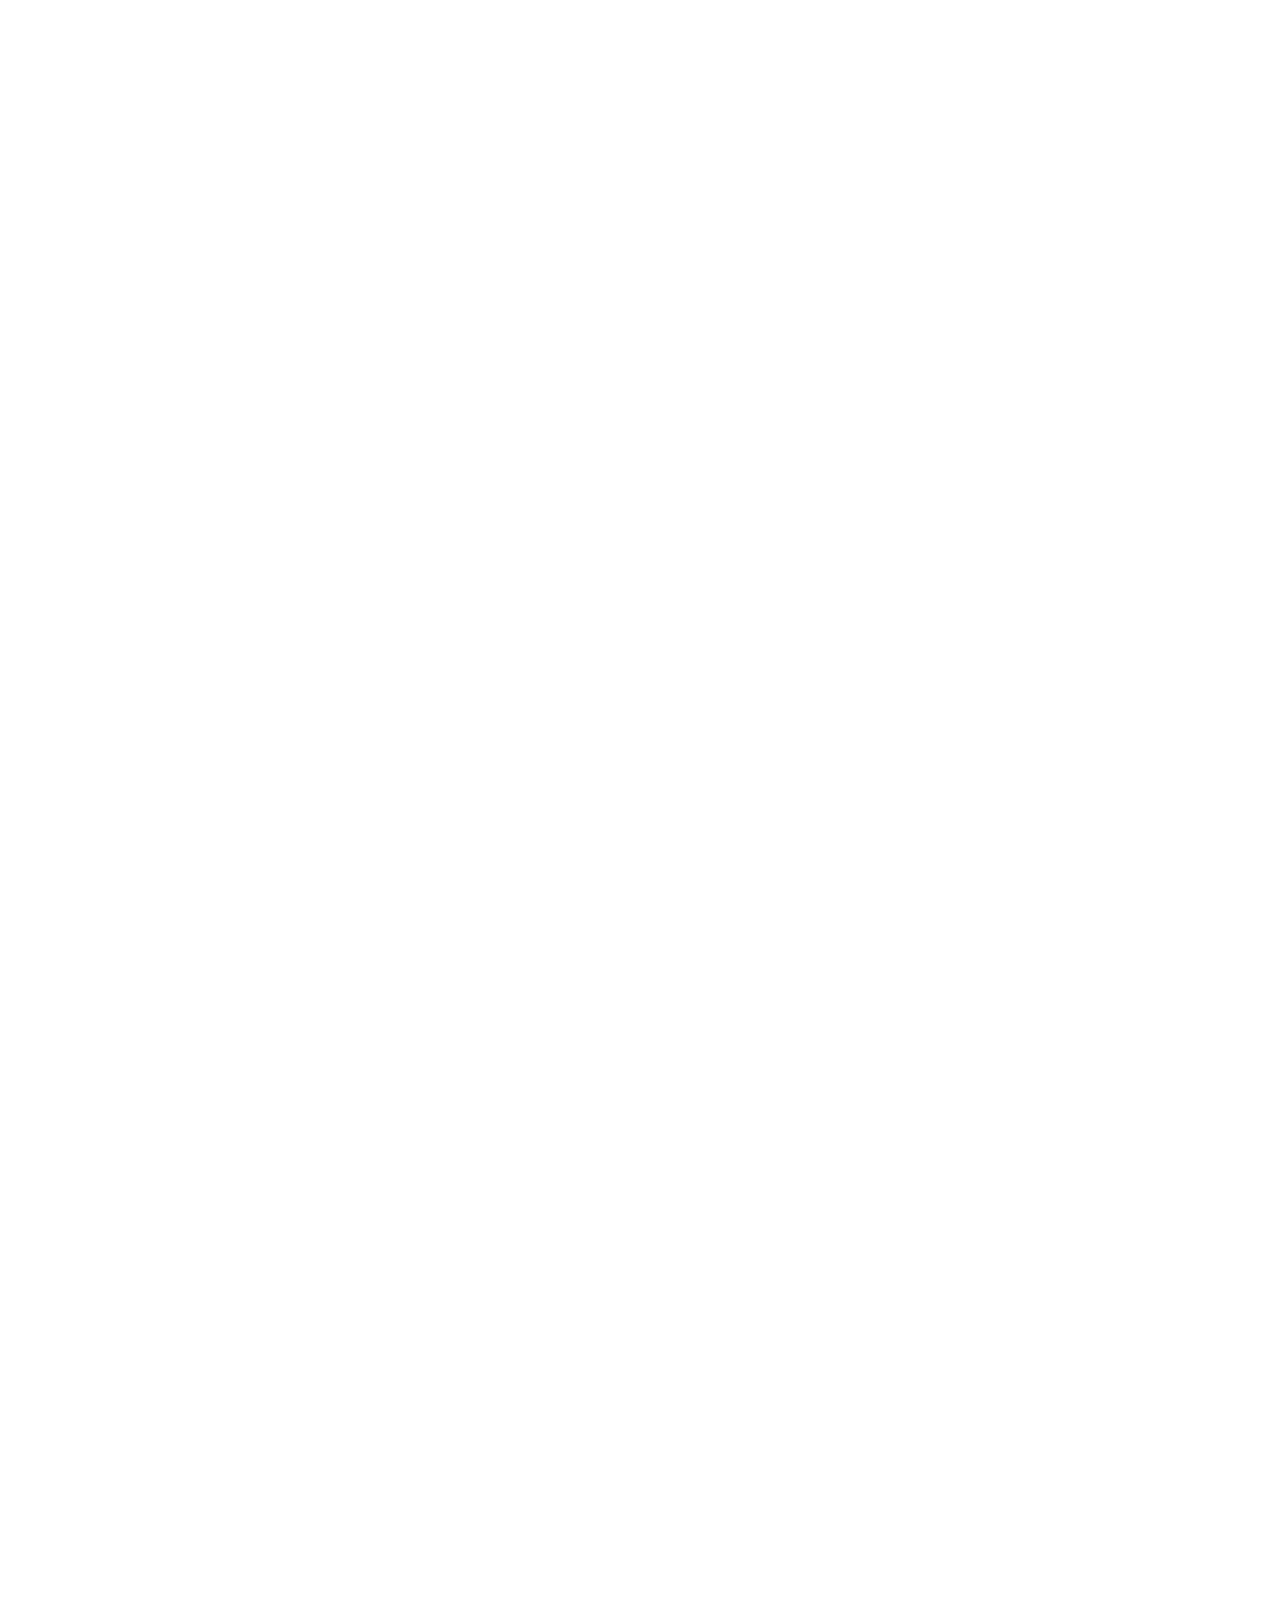
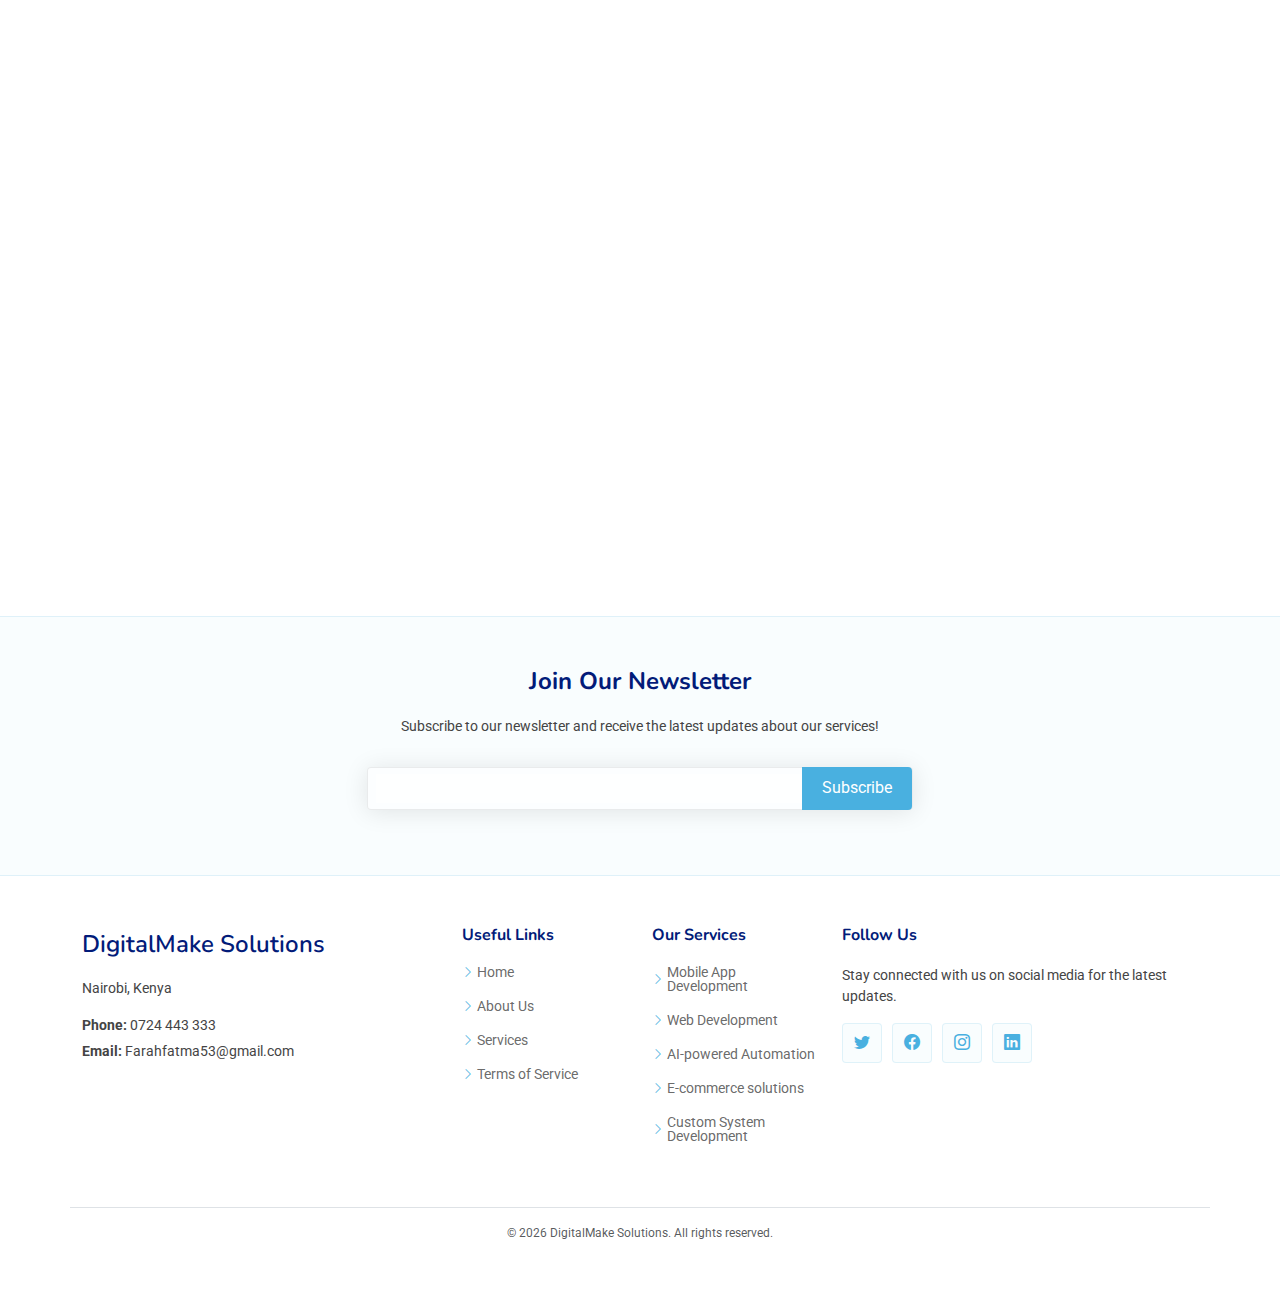
==== commit e6a5ce63: "Updated CSS and images in FlexStart" ====
--- a/FlexStart/index.html
+++ b/FlexStart/index.html
@@ -330,10 +330,26 @@
       <div class="col-lg-4 col-md-6" data-aos="fade-up" data-aos-delay="500">
         <div class="service-item item-purple position-relative">
           <i class="bi bi-tools icon"></i>
-          <h3>Custom System Development</h3>
+          <h3>Custom Software Development</h3>
           <p>We build tailor-made software solutions to meet your unique business needs, ensuring scalability, security, and seamless integration with your existing systems.</p>
         </div>
+
       </div><!-- End Service Item -->
+      <div class="col-lg-4 col-md-6" data-aos="fade-up" data-aos-delay="500">
+        <div class="service-item item-sapphire position-relative">
+          <div class="icon">
+            <i class="bi bi-bar-chart-steps"></i> <!-- Strategy/planning icon -->
+          </div>
+          <h3>Digital Strategy & Consulting</h3>
+          
+            <p>Digital transformation roadmaps
+            Tech stack optimization
+            & Agile MVP development
+         <p>
+          
+        </div>
+      </div>
+
 
     </div>
   </div>
--- a/FlexStart/assets/css/main.css
+++ b/FlexStart/assets/css/main.css
@@ -21,23 +21,26 @@
 /* Global Colors - The following color variables are used throughout the website. Updating them here will change the color scheme of the entire website */
 :root { 
   --background-color: #ffffff; /* Background color for the entire website, including individual sections */
-  --default-color: #444444; /* Default color used for the majority of the text content across the entire website */
-  --heading-color: #012970; /* Color for headings, subheadings and title throughout the website */
-  --accent-color: #4154f1; /* Accent color that represents your brand on the website. It's used for buttons, links, and other elements that need to stand out */
+  --heading-color: #021B79;       /* Primary color for headings */
+  --accent-color: #49b0e0;        /* Secondary color for buttons/links */
+  --default-color: #444444;       /* Keep or change to #333 for better contrast */
   --surface-color: #ffffff; /* The surface color is used as a background of boxed elements within sections, such as cards, icon boxes, or other elements that require a visual separation from the global background. */
   --contrast-color: #ffffff; /* Contrast color for text, ensuring readability against backgrounds of accent, heading, or default colors. */
    --purple-accent: #6f42c1; /* Bootstrap's purple - adjust if needed */
-  
+   --sapphire-accent: #0d6efd; /* Bootstrap's primary blue */
+   --sapphire-light: rgba(13, 110, 253, 0.1); /* 10% opacity variant */
 }
 
 /* Nav Menu Colors - The following color variables are used specifically for the navigation menu. They are separate from the global colors to allow for more customization options */
 :root {
-  --nav-color: #012970;  /* The default color of the main navmenu links */
-  --nav-hover-color: #4154f1; /* Applied to main navmenu links when they are hovered over or active */
+  --nav-color: #021B79; 
+  --nav-hover-color: #49b0e0;
   --nav-mobile-background-color: #ffffff; /* Used as the background color for mobile navigation menu */
   --nav-dropdown-background-color: #ffffff; /* Used as the background color for dropdown items that appear when hovering over primary navigation items */
   --nav-dropdown-color: #212529; /* Used for navigation links of the dropdown items in the navigation menu. */
   --nav-dropdown-hover-color: #4154f1; /* Similar to --nav-hover-color, this color is applied to dropdown navigation links when they are hovered over. */
+  --complimentary-color: #000000; /* For borders/dark accents */
+  --secondary-light: rgba(73, 176, 224, 0.1); /* 10% opacity variant */
 }
 
 /* Color Presets - These classes override global colors when applied to any section or element, providing reuse of the sam color scheme. */
@@ -1299,6 +1302,20 @@
   background: #fff;
   color: var(--purple-accent); /* Icon stays purple on white bg */
 }
+
+.services .service-item.item-sapphire {
+  border-bottom: 3px solid var(--sapphire-accent);
+}
+.services .service-item.item-sapphire .icon {
+  color: var(--sapphire-accent);
+  background: var(--sapphire-light);
+}
+.services .service-item.item-sapphire .read-more {
+  color: var(--sapphire-accent);
+}
+.services .service-item.item-sapphire:hover {
+  background: var(--sapphire-accent);
+}
 /*--------------------------------------------------------------
 # Pricing Section
 --------------------------------------------------------------*/
@@ -2816,4 +2833,13 @@
   padding-left: 5px;
   color: color-mix(in srgb, var(--default-color), transparent 60%);
   font-size: 14px;
+}
+
+.btn-primary {
+  background-color: var(--accent-color);
+  border-color: var(--accent-color);
+}
+.btn-primary:hover {
+  background-color: #3a9bc8; /* Slightly darker shade of secondary */
+  border-color: #3a9bc8;
 }